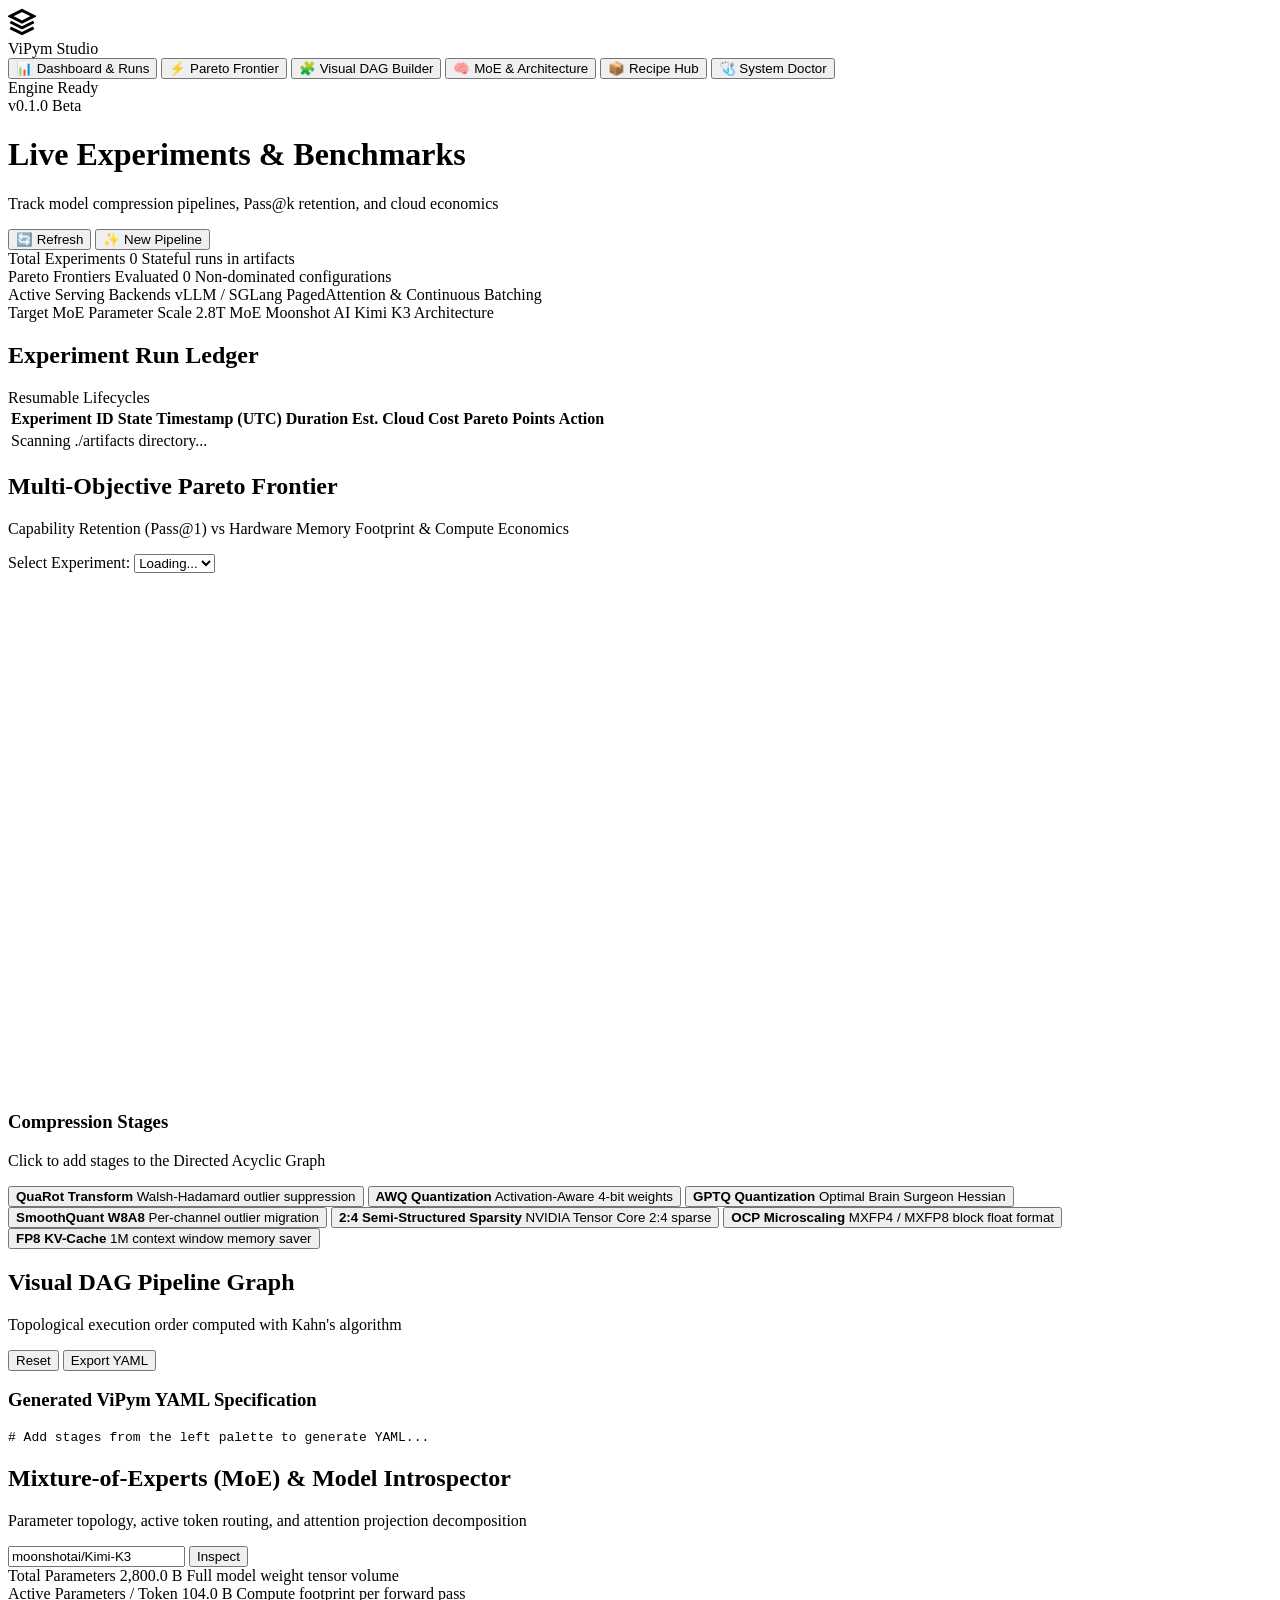
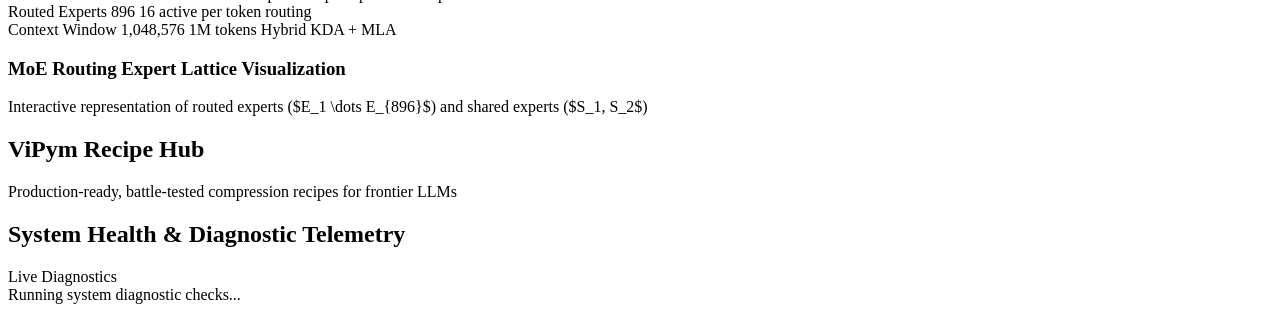
==== src/vipym/studio/static/index.html @ 88dcbefd "feat(p0): implement ViPym Studio web dashboard and Recipe Hub" ====
<!DOCTYPE html>
<html lang="en">
<head>
    <meta charset="UTF-8">
    <meta name="viewport" content="width=device-width, initial-scale=1.0">
    <title>ViPym Studio — Shrinking LLMs, Preserving Intelligence</title>
    <link rel="preconnect" href="https://fonts.googleapis.com">
    <link rel="preconnect" href="https://fonts.gstatic.com" crossorigin>
    <link href="https://fonts.googleapis.com/css2?family=Outfit:wght@300;400;500;600;700;800&family=JetBrains+Mono:wght@400;500;700&display=swap" rel="stylesheet">
    <script src="https://cdn.plot.ly/plotly-2.32.0.min.js"></script>
    <link rel="stylesheet" href="/styles.css">
</head>
<body>
    <div class="app-container">
        <!-- Sidebar Navigation -->
        <aside class="sidebar">
            <div class="brand">
                <div class="brand-icon">
                    <svg viewBox="0 0 24 24" width="28" height="28" fill="none" stroke="currentColor" stroke-width="2.5">
                        <polygon points="12 2 2 7 12 12 22 7 12 2"></polygon>
                        <polyline points="2 17 12 22 22 17"></polyline>
                        <polyline points="2 12 12 17 22 12"></polyline>
                    </svg>
                </div>
                <div class="brand-text">
                    <span class="brand-title">ViPym</span>
                    <span class="brand-badge">Studio</span>
                </div>
            </div>

            <nav class="nav-menu">
                <button class="nav-item active" data-tab="dashboard" id="nav-dashboard">
                    <span class="nav-icon">📊</span>
                    <span>Dashboard & Runs</span>
                </button>
                <button class="nav-item" data-tab="pareto" id="nav-pareto">
                    <span class="nav-icon">⚡</span>
                    <span>Pareto Frontier</span>
                </button>
                <button class="nav-item" data-tab="dag-builder" id="nav-dag-builder">
                    <span class="nav-icon">🧩</span>
                    <span>Visual DAG Builder</span>
                </button>
                <button class="nav-item" data-tab="moe-inspector" id="nav-moe-inspector">
                    <span class="nav-icon">🧠</span>
                    <span>MoE & Architecture</span>
                </button>
                <button class="nav-item" data-tab="recipes" id="nav-recipes">
                    <span class="nav-icon">📦</span>
                    <span>Recipe Hub</span>
                </button>
                <button class="nav-item" data-tab="doctor" id="nav-doctor">
                    <span class="nav-icon">🩺</span>
                    <span>System Doctor</span>
                </button>
            </nav>

            <div class="sidebar-footer">
                <div class="system-status-indicator">
                    <span class="status-pulse"></span>
                    <span id="system-status-text">Engine Ready</span>
                </div>
                <span class="version-tag">v0.1.0 Beta</span>
            </div>
        </aside>

        <!-- Main Content Area -->
        <main class="main-content">
            <header class="topbar">
                <div class="page-title-group">
                    <h1 id="page-heading">Live Experiments & Benchmarks</h1>
                    <p id="page-subheading">Track model compression pipelines, Pass@k retention, and cloud economics</p>
                </div>
                <div class="topbar-actions">
                    <button class="btn btn-secondary" id="btn-refresh" onclick="refreshData()">
                        <span>🔄 Refresh</span>
                    </button>
                    <button class="btn btn-primary" onclick="switchTab('dag-builder')">
                        <span>✨ New Pipeline</span>
                    </button>
                </div>
            </header>

            <div class="tab-content-container">
                <!-- TAB 1: DASHBOARD -->
                <section class="tab-pane active" id="pane-dashboard">
                    <div class="stats-grid">
                        <div class="stat-card glassmorphism">
                            <span class="stat-label">Total Experiments</span>
                            <span class="stat-value" id="stat-total-experiments">0</span>
                            <span class="stat-desc">Stateful runs in artifacts</span>
                        </div>
                        <div class="stat-card glassmorphism">
                            <span class="stat-label">Pareto Frontiers Evaluated</span>
                            <span class="stat-value text-gradient-cyan" id="stat-pareto-points">0</span>
                            <span class="stat-desc">Non-dominated configurations</span>
                        </div>
                        <div class="stat-card glassmorphism">
                            <span class="stat-label">Active Serving Backends</span>
                            <span class="stat-value text-gradient-purple">vLLM / SGLang</span>
                            <span class="stat-desc">PagedAttention & Continuous Batching</span>
                        </div>
                        <div class="stat-card glassmorphism">
                            <span class="stat-label">Target MoE Parameter Scale</span>
                            <span class="stat-value text-gradient-gold">2.8T MoE</span>
                            <span class="stat-desc">Moonshot AI Kimi K3 Architecture</span>
                        </div>
                    </div>

                    <div class="card glassmorphism mt-6">
                        <div class="card-header">
                            <h2>Experiment Run Ledger</h2>
                            <span class="badge badge-cyan">Resumable Lifecycles</span>
                        </div>
                        <div class="table-responsive">
                            <table class="data-table" id="table-experiments">
                                <thead>
                                    <tr>
                                        <th>Experiment ID</th>
                                        <th>State</th>
                                        <th>Timestamp (UTC)</th>
                                        <th>Duration</th>
                                        <th>Est. Cloud Cost</th>
                                        <th>Pareto Points</th>
                                        <th>Action</th>
                                    </tr>
                                </thead>
                                <tbody id="tbody-experiments">
                                    <tr>
                                        <td colspan="7" class="text-center py-6 text-muted">Scanning ./artifacts directory...</td>
                                    </tr>
                                </tbody>
                            </table>
                        </div>
                    </div>
                </section>

                <!-- TAB 2: PARETO FRONTIER EXPLORER -->
                <section class="tab-pane" id="pane-pareto">
                    <div class="card glassmorphism">
                        <div class="card-header flex-between">
                            <div>
                                <h2>Multi-Objective Pareto Frontier</h2>
                                <p class="text-muted">Capability Retention (Pass@1) vs Hardware Memory Footprint & Compute Economics</p>
                            </div>
                            <div class="control-group">
                                <label for="select-experiment-pareto">Select Experiment:</label>
                                <select id="select-experiment-pareto" onchange="renderParetoPlot()">
                                    <option value="">Loading...</option>
                                </select>
                            </div>
                        </div>
                        <div class="plot-container" id="plotly-pareto-div" style="min-height: 520px;"></div>
                    </div>
                </section>

                <!-- TAB 3: VISUAL DAG BUILDER -->
                <section class="tab-pane" id="pane-dag-builder">
                    <div class="dag-builder-layout">
                        <div class="dag-sidebar glassmorphism">
                            <h3>Compression Stages</h3>
                            <p class="text-muted text-sm mb-4">Click to add stages to the Directed Acyclic Graph</p>
                            <div class="stage-palette">
                                <button class="btn-palette" onclick="addDagStage('quarot', 'W4A16')">
                                    <strong>QuaRot Transform</strong>
                                    <span>Walsh-Hadamard outlier suppression</span>
                                </button>
                                <button class="btn-palette" onclick="addDagStage('awq', 'W4A16')">
                                    <strong>AWQ Quantization</strong>
                                    <span>Activation-Aware 4-bit weights</span>
                                </button>
                                <button class="btn-palette" onclick="addDagStage('gptq', 'W4A16')">
                                    <strong>GPTQ Quantization</strong>
                                    <span>Optimal Brain Surgeon Hessian</span>
                                </button>
                                <button class="btn-palette" onclick="addDagStage('smoothquant', 'W8A8')">
                                    <strong>SmoothQuant W8A8</strong>
                                    <span>Per-channel outlier migration</span>
                                </button>
                                <button class="btn-palette" onclick="addDagStage('prune_nm', '2:4_SPARSITY')">
                                    <strong>2:4 Semi-Structured Sparsity</strong>
                                    <span>NVIDIA Tensor Core 2:4 sparse</span>
                                </button>
                                <button class="btn-palette" onclick="addDagStage('mxfp', 'MXFP4')">
                                    <strong>OCP Microscaling</strong>
                                    <span>MXFP4 / MXFP8 block float format</span>
                                </button>
                                <button class="btn-palette" onclick="addDagStage('kv_cache_fp8', 'FP8')">
                                    <strong>FP8 KV-Cache</strong>
                                    <span>1M context window memory saver</span>
                                </button>
                            </div>
                        </div>

                        <div class="dag-main-canvas glassmorphism">
                            <div class="card-header flex-between">
                                <div>
                                    <h2>Visual DAG Pipeline Graph</h2>
                                    <p class="text-muted text-sm">Topological execution order computed with Kahn's algorithm</p>
                                </div>
                                <div class="btn-group">
                                    <button class="btn btn-secondary" onclick="clearDag()">Reset</button>
                                    <button class="btn btn-primary" onclick="generateYamlFromDag()">Export YAML</button>
                                </div>
                            </div>

                            <div class="dag-nodes-container" id="dag-nodes-canvas">
                                <!-- Dynamic DAG stages rendered here -->
                            </div>

                            <div class="mt-6">
                                <h3>Generated ViPym YAML Specification</h3>
                                <pre class="code-block" id="dag-yaml-output"># Add stages from the left palette to generate YAML...</pre>
                            </div>
                        </div>
                    </div>
                </section>

                <!-- TAB 4: MOE & ARCHITECTURE INSPECTOR -->
                <section class="tab-pane" id="pane-moe-inspector">
                    <div class="card glassmorphism">
                        <div class="card-header flex-between">
                            <div>
                                <h2>Mixture-of-Experts (MoE) & Model Introspector</h2>
                                <p class="text-muted">Parameter topology, active token routing, and attention projection decomposition</p>
                            </div>
                            <div class="search-box">
                                <input type="text" id="input-model-id" value="moonshotai/Kimi-K3" placeholder="Model ID or path...">
                                <button class="btn btn-primary" onclick="inspectModel()">Inspect</button>
                            </div>
                        </div>

                        <div class="moe-stats-grid mt-6" id="moe-details-container">
                            <div class="stat-card glassmorphism">
                                <span class="stat-label">Total Parameters</span>
                                <span class="stat-value text-gradient-cyan" id="moe-total-params">2,800.0 B</span>
                                <span class="stat-desc">Full model weight tensor volume</span>
                            </div>
                            <div class="stat-card glassmorphism">
                                <span class="stat-label">Active Parameters / Token</span>
                                <span class="stat-value text-gradient-gold" id="moe-active-params">104.0 B</span>
                                <span class="stat-desc">Compute footprint per forward pass</span>
                            </div>
                            <div class="stat-card glassmorphism">
                                <span class="stat-label">Routed Experts</span>
                                <span class="stat-value text-gradient-purple" id="moe-routed-experts">896</span>
                                <span class="stat-desc">16 active per token routing</span>
                            </div>
                            <div class="stat-card glassmorphism">
                                <span class="stat-label">Context Window</span>
                                <span class="stat-value text-gradient-cyan" id="moe-context-len">1,048,576</span>
                                <span class="stat-desc">1M tokens Hybrid KDA + MLA</span>
                            </div>
                        </div>

                        <div class="mt-8">
                            <h3>MoE Routing Expert Lattice Visualization</h3>
                            <p class="text-muted text-sm mb-4">Interactive representation of routed experts ($E_1 \dots E_{896}$) and shared experts ($S_1, S_2$)</p>
                            <div class="expert-grid-canvas" id="moe-grid-canvas">
                                <!-- 896 interactive expert chips rendered dynamically -->
                            </div>
                        </div>
                    </div>
                </section>

                <!-- TAB 5: RECIPE HUB -->
                <section class="tab-pane" id="pane-recipes">
                    <div class="card-header flex-between mb-6">
                        <div>
                            <h2>ViPym Recipe Hub</h2>
                            <p class="text-muted">Production-ready, battle-tested compression recipes for frontier LLMs</p>
                        </div>
                    </div>
                    <div class="recipes-grid" id="recipes-catalog-grid">
                        <!-- Loaded dynamically from /api/recipes -->
                    </div>
                </section>

                <!-- TAB 6: SYSTEM DOCTOR -->
                <section class="tab-pane" id="pane-doctor">
                    <div class="card glassmorphism">
                        <div class="card-header">
                            <h2>System Health & Diagnostic Telemetry</h2>
                            <span class="badge badge-green">Live Diagnostics</span>
                        </div>
                        <div class="doctor-details-grid mt-6" id="doctor-container">
                            <div class="text-center py-6 text-muted">Running system diagnostic checks...</div>
                        </div>
                    </div>
                </section>
            </div>
        </main>
    </div>

    <script src="/app.js"></script>
</body>
</html>
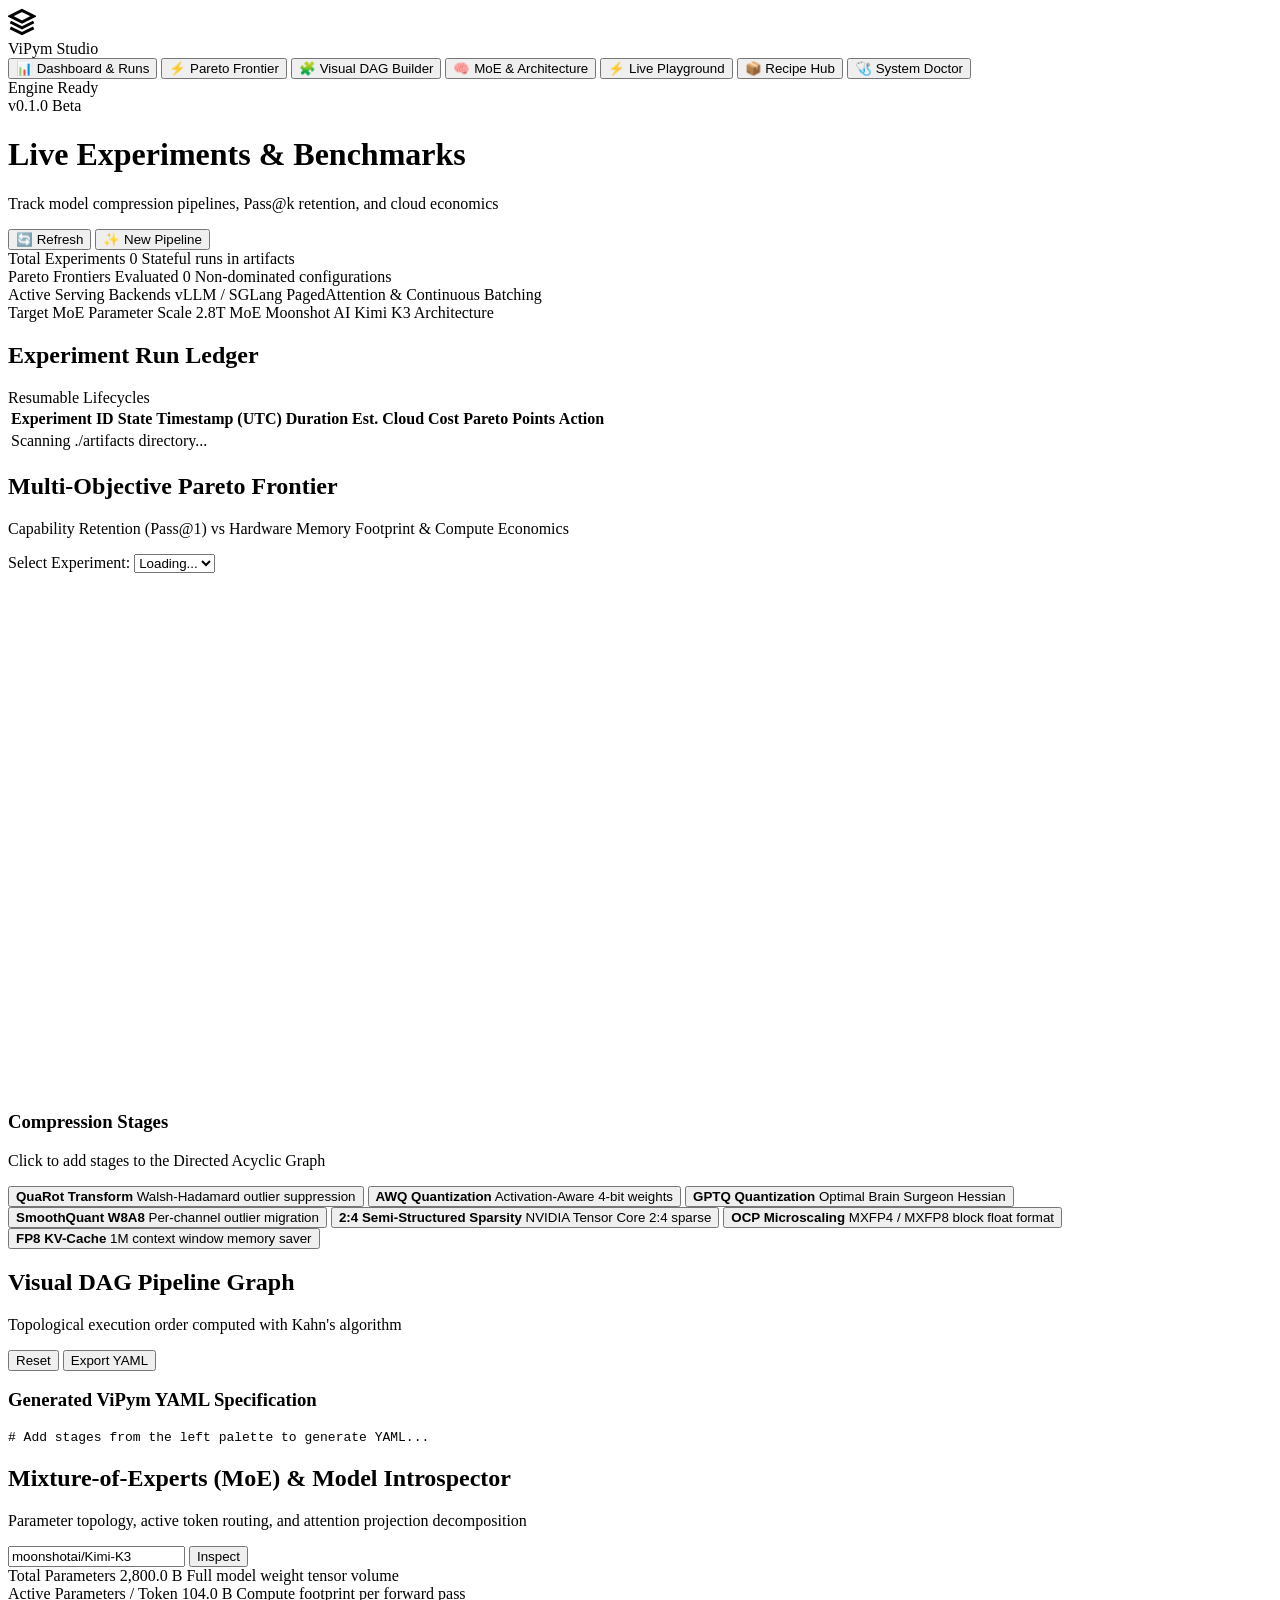
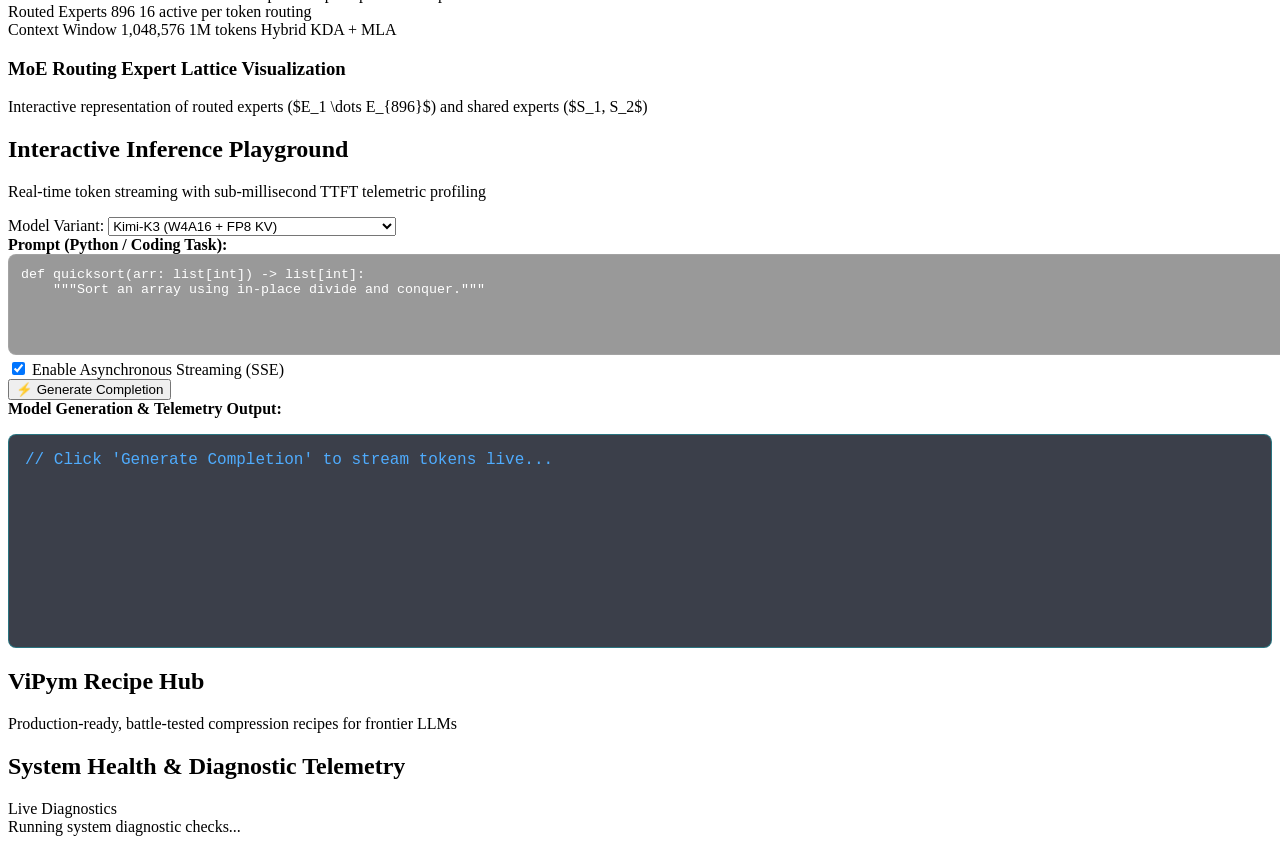
==== commit 1efc9321: "Updates" ====
--- a/src/vipym/studio/static/index.html
+++ b/src/vipym/studio/static/index.html
@@ -45,6 +45,10 @@
                     <span class="nav-icon">🧠</span>
                     <span>MoE & Architecture</span>
                 </button>
+                <button class="nav-item" data-tab="playground" id="nav-playground">
+                    <span class="nav-icon">⚡</span>
+                    <span>Live Playground</span>
+                </button>
                 <button class="nav-item" data-tab="recipes" id="nav-recipes">
                     <span class="nav-icon">📦</span>
                     <span>Recipe Hub</span>
@@ -263,7 +267,49 @@
                     </div>
                 </section>
 
-                <!-- TAB 5: RECIPE HUB -->
+                <!-- TAB 5: LIVE PLAYGROUND -->
+                <section class="tab-pane" id="pane-playground">
+                    <div class="card glassmorphism">
+                        <div class="card-header flex-between">
+                            <div>
+                                <h2>Interactive Inference Playground</h2>
+                                <p class="text-muted">Real-time token streaming with sub-millisecond TTFT telemetric profiling</p>
+                            </div>
+                            <div class="control-group">
+                                <label for="select-playground-model">Model Variant:</label>
+                                <select id="select-playground-model">
+                                    <option value="moonshotai/Kimi-K3">Kimi-K3 (W4A16 + FP8 KV)</option>
+                                    <option value="deepseek-ai/DeepSeek-Coder-V2">DeepSeek-Coder-V2 (Sparse 20%)</option>
+                                    <option value="Qwen/Qwen2.5-Coder-32B">Qwen2.5-Coder-32B (AutoRound Sign-SGD)</option>
+                                </select>
+                            </div>
+                        </div>
+
+                        <div class="playground-layout mt-6">
+                            <div class="input-group mb-4">
+                                <label for="playground-prompt"><strong>Prompt (Python / Coding Task):</strong></label>
+                                <textarea id="playground-prompt" rows="5" class="code-editor" style="width: 100%; font-family: 'JetBrains Mono', monospace; padding: 12px; border-radius: 8px; background: rgba(0,0,0,0.4); color: #fff; border: 1px solid rgba(255,255,255,0.1);">def quicksort(arr: list[int]) -> list[int]:
+    """Sort an array using in-place divide and conquer."""</textarea>
+                            </div>
+
+                            <div class="flex-between mb-4">
+                                <div>
+                                    <label><input type="checkbox" id="playground-stream-check" checked> Enable Asynchronous Streaming (SSE)</label>
+                                </div>
+                                <button class="btn btn-primary" id="btn-run-playground" onclick="runPlaygroundInference()">
+                                    <span>⚡ Generate Completion</span>
+                                </button>
+                            </div>
+
+                            <div class="output-group">
+                                <label><strong>Model Generation & Telemetry Output:</strong></label>
+                                <pre class="code-block mt-2" id="playground-output" style="min-height: 180px; padding: 16px; font-family: 'JetBrains Mono', monospace; background: rgba(10, 15, 29, 0.8); border: 1px solid rgba(0, 242, 254, 0.3); border-radius: 8px; white-space: pre-wrap; color: #4facfe;">// Click 'Generate Completion' to stream tokens live...</pre>
+                            </div>
+                        </div>
+                    </div>
+                </section>
+
+                <!-- TAB 6: RECIPE HUB -->
                 <section class="tab-pane" id="pane-recipes">
                     <div class="card-header flex-between mb-6">
                         <div>
